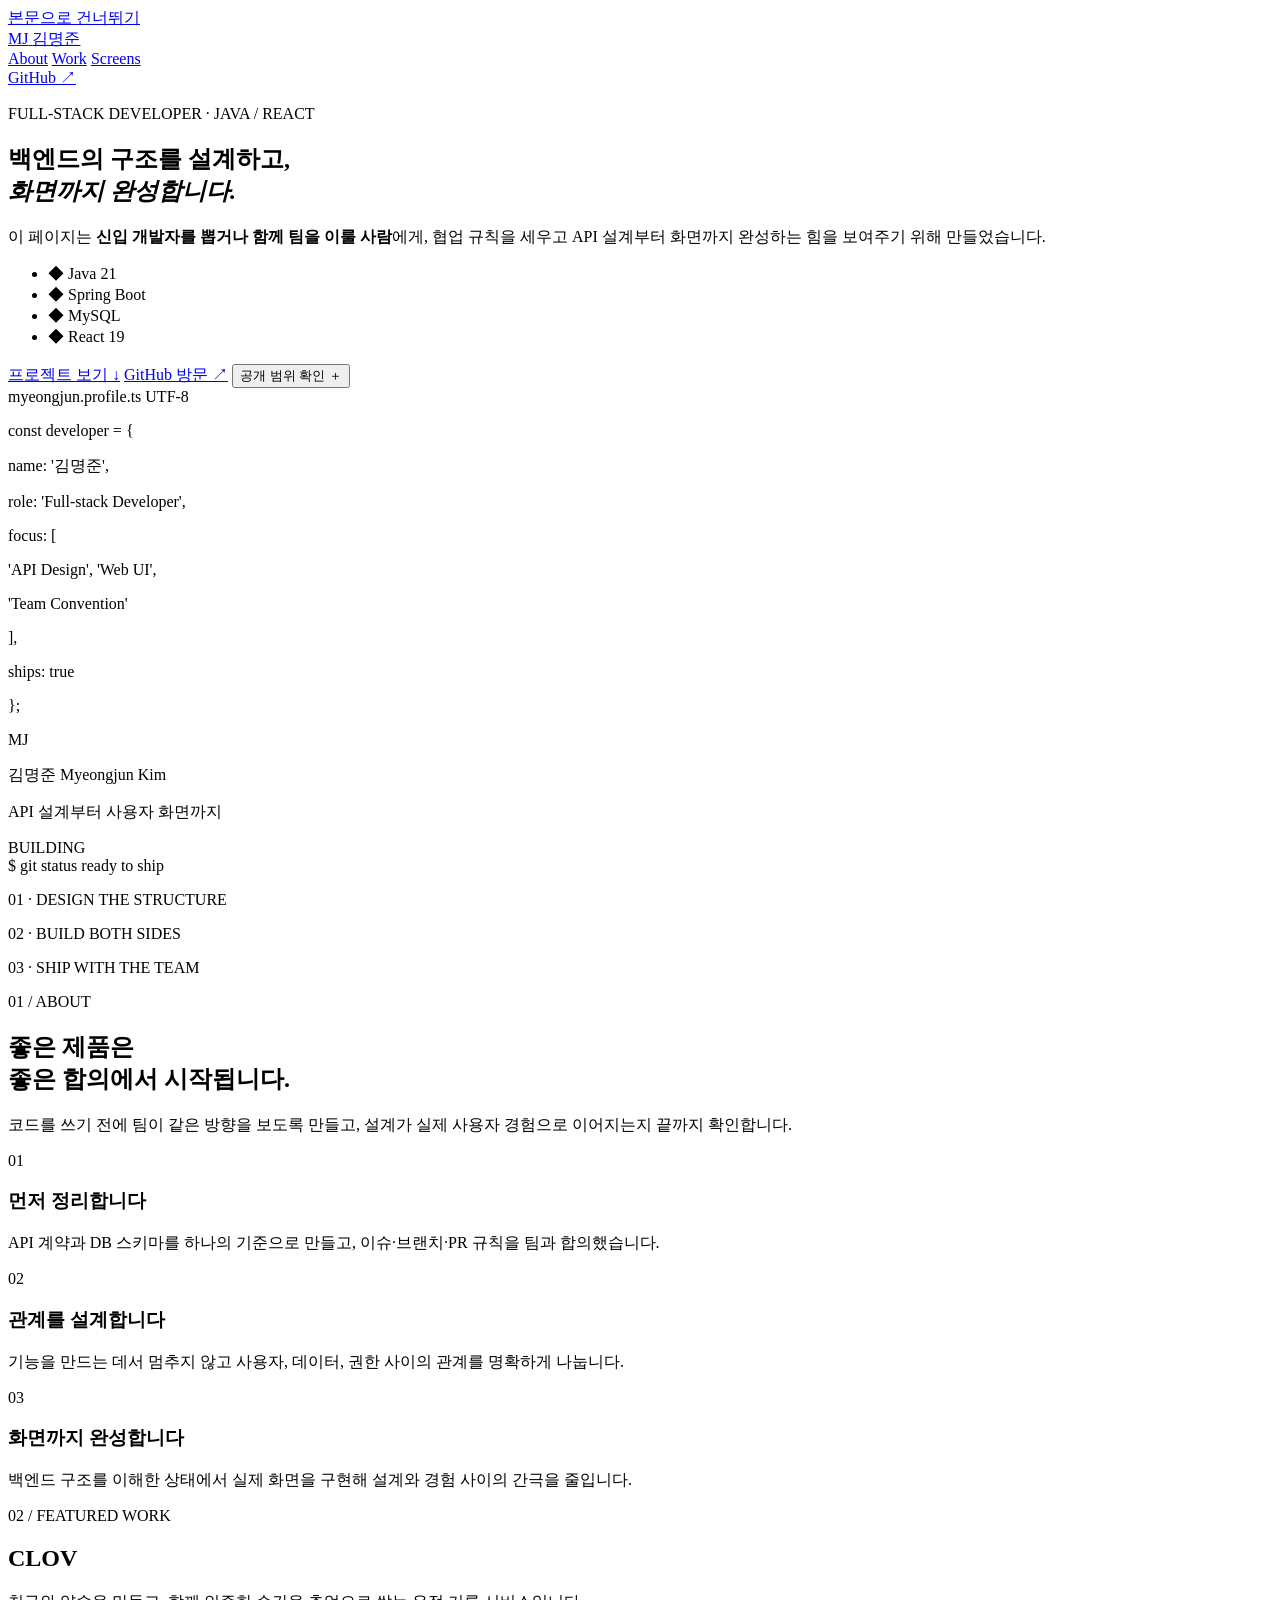
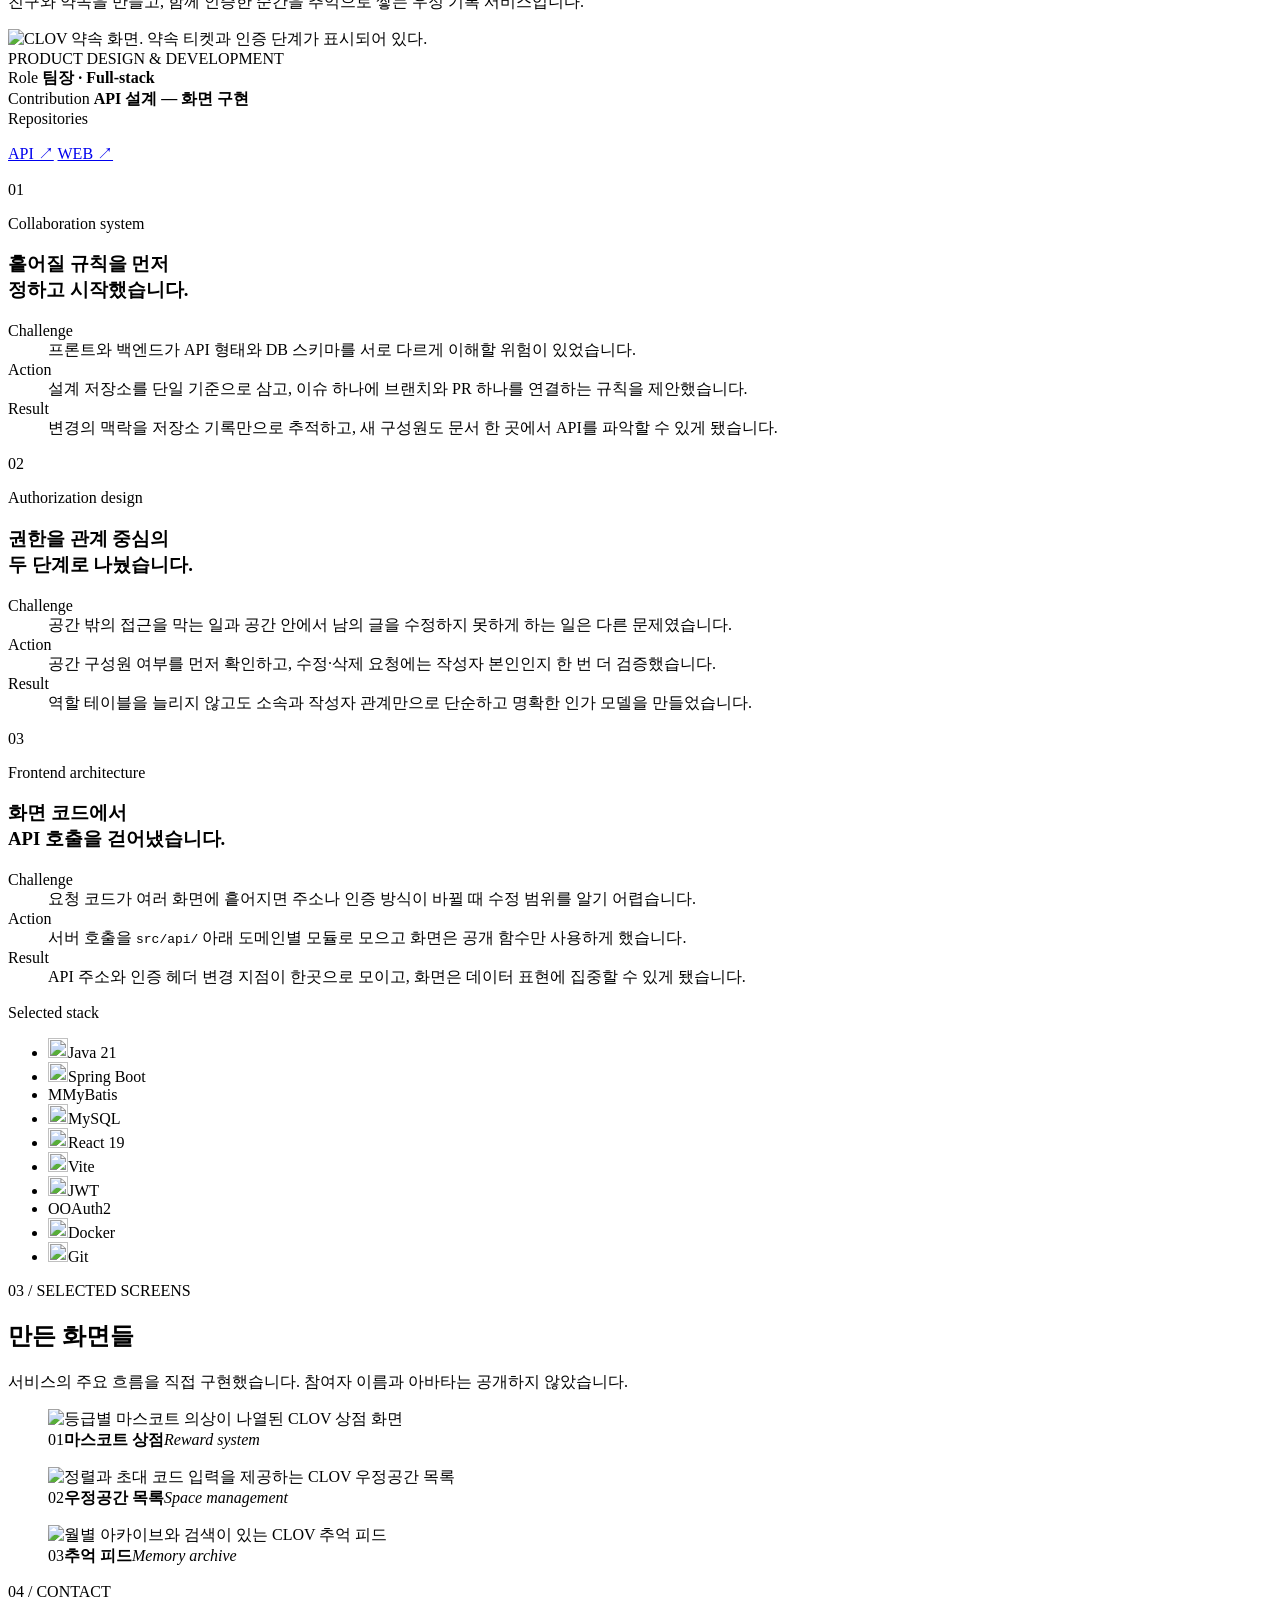
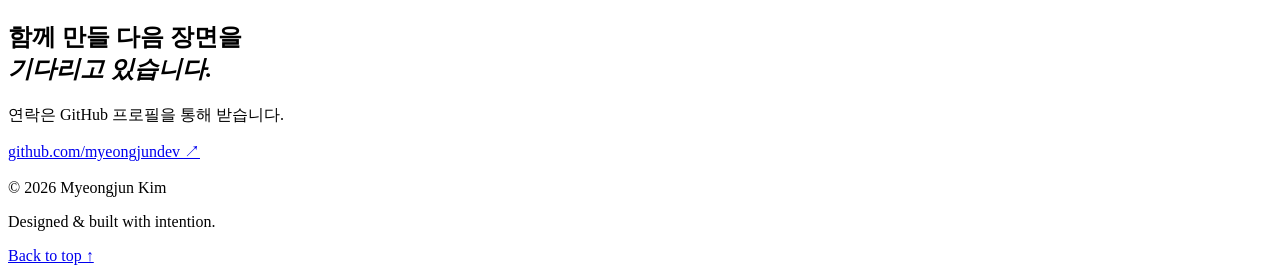
==== src/main/resources/templates/index.html @ d8cb6458 "Serve the T01 intro page from a Spring Boot application Choose Spring Boot 4.1 with webauthn4j over " ====
<!doctype html>
<html lang="ko">
<head>
  <meta charset="utf-8">
  <meta name="viewport" content="width=device-width, initial-scale=1">
  <meta name="theme-color" content="#f3f0e9">
  <title>김명준 — Full-stack Developer</title>
  <meta name="description" content="설계와 구현 사이를 연결하는 풀스택 개발자 김명준의 포트폴리오입니다.">
  <link rel="icon" href="favicon.svg" type="image/svg+xml">
  <link rel="stylesheet" href="fonts/pretendard.css">
  <link rel="stylesheet" href="styles.css?v=6a0b44a-2">
</head>
<body>
  <a class="skip-link" href="#main">본문으로 건너뛰기</a>

  <header class="site-header">
    <a class="brand" href="#top" aria-label="맨 위로 이동">
      <span class="brand__mark">MJ</span>
      <span>김명준</span>
    </a>
    <nav class="nav" aria-label="주요 메뉴">
      <a href="#about">About</a>
      <a href="#work">Work</a>
      <a href="#screens">Screens</a>
    </nav>
    <a class="header-link" href="https://github.com/myeongjundev" target="_blank" rel="noreferrer">GitHub <span aria-hidden="true">↗</span></a>
  </header>

  <main id="main">
    <section class="hero" id="top" aria-labelledby="hero-title">
      <div class="hero__copy">
        <p class="eyebrow"><span class="status-dot" aria-hidden="true"></span> FULL-STACK DEVELOPER · JAVA / REACT</p>
        <h1 id="hero-title">백엔드의 구조를 설계하고,<br><em>화면까지 완성합니다.</em></h1>
        <p class="hero__intro">이 페이지는 <strong>신입 개발자를 뽑거나 함께 팀을 이룰 사람</strong>에게, 협업 규칙을 세우고 API 설계부터 화면까지 완성하는 힘을 보여주기 위해 만들었습니다.</p>
        <ul class="hero-stack" aria-label="주요 기술">
          <li><span aria-hidden="true">◆</span> Java 21</li>
          <li><span aria-hidden="true">◆</span> Spring Boot</li>
          <li><span aria-hidden="true">◆</span> MySQL</li>
          <li><span aria-hidden="true">◆</span> React 19</li>
        </ul>
        <div class="hero__actions">
          <a class="button button--primary" href="#work">프로젝트 보기 <span aria-hidden="true">↓</span></a>
          <a class="button button--ghost" href="https://github.com/myeongjundev" target="_blank" rel="noreferrer">GitHub 방문 <span aria-hidden="true">↗</span></a>
          <button class="button button--scope" type="button" data-open-scope>공개 범위 확인 <span aria-hidden="true">＋</span></button>
        </div>
      </div>

      <aside class="dev-card" aria-label="개발자 프로필 요약">
        <div class="dev-card__bar">
          <span class="window-dots" aria-hidden="true"><i></i><i></i><i></i></span>
          <span>myeongjun.profile.ts</span>
          <span>UTF-8</span>
        </div>
        <div class="dev-card__code" aria-hidden="true">
          <p><span class="code-key">const</span> <span class="code-var">developer</span> = {</p>
          <p class="code-indent"><span class="code-prop">name</span>: <span class="code-string">'김명준'</span>,</p>
          <p class="code-indent"><span class="code-prop">role</span>: <span class="code-string">'Full-stack Developer'</span>,</p>
          <p class="code-indent"><span class="code-prop">focus</span>: [</p>
          <p class="code-indent2"><span class="code-string">'API Design'</span>, <span class="code-string">'Web UI'</span>,</p>
          <p class="code-indent2"><span class="code-string">'Team Convention'</span></p>
          <p class="code-indent">],</p>
          <p class="code-indent"><span class="code-prop">ships</span>: <span class="code-bool">true</span></p>
          <p>};</p>
        </div>
        <div class="dev-card__profile">
          <div class="dev-card__avatar" aria-hidden="true">MJ</div>
          <div>
            <p class="dev-card__name">김명준 <span>Myeongjun Kim</span></p>
            <p class="dev-card__role">API 설계부터 사용자 화면까지</p>
          </div>
          <span class="dev-card__status"><i aria-hidden="true"></i> BUILDING</span>
        </div>
        <div class="dev-card__terminal" aria-hidden="true">
          <span class="terminal-prompt">$</span>
          <span>git status</span>
          <span class="terminal-result">ready to ship<span class="terminal-cursor"></span></span>
        </div>
      </aside>

      <div class="hero__foot">
        <p>01 · DESIGN THE STRUCTURE</p>
        <p>02 · BUILD BOTH SIDES</p>
        <p>03 · SHIP WITH THE TEAM</p>
      </div>
    </section>

    <section class="about section" id="about" aria-labelledby="about-title">
      <div class="section-head reveal">
        <p class="section-index">01 / ABOUT</p>
        <h2 id="about-title">좋은 제품은<br>좋은 합의에서 시작됩니다.</h2>
      </div>
      <div class="about__content reveal">
        <p class="about__lead">코드를 쓰기 전에 팀이 같은 방향을 보도록 만들고, 설계가 실제 사용자 경험으로 이어지는지 끝까지 확인합니다.</p>
        <div class="about__grid">
          <article>
            <span class="mini-index">01</span>
            <h3>먼저 정리합니다</h3>
            <p>API 계약과 DB 스키마를 하나의 기준으로 만들고, 이슈·브랜치·PR 규칙을 팀과 합의했습니다.</p>
          </article>
          <article>
            <span class="mini-index">02</span>
            <h3>관계를 설계합니다</h3>
            <p>기능을 만드는 데서 멈추지 않고 사용자, 데이터, 권한 사이의 관계를 명확하게 나눕니다.</p>
          </article>
          <article>
            <span class="mini-index">03</span>
            <h3>화면까지 완성합니다</h3>
            <p>백엔드 구조를 이해한 상태에서 실제 화면을 구현해 설계와 경험 사이의 간극을 줄입니다.</p>
          </article>
        </div>
      </div>
    </section>

    <section class="project section" id="work" aria-labelledby="project-title">
      <div class="project__intro reveal">
        <div>
          <p class="section-index">02 / FEATURED WORK</p>
          <h2 id="project-title">CLOV</h2>
        </div>
        <p>친구와 약속을 만들고, 함께 인증한 순간을 추억으로 쌓는 우정 기록 서비스입니다.</p>
      </div>

      <div class="project-stage reveal">
        <img src="assets/clov-promise.jpg" width="1400" height="684" alt="CLOV 약속 화면. 약속 티켓과 인증 단계가 표시되어 있다.">
        <div class="project-stage__tag">PRODUCT DESIGN & DEVELOPMENT</div>
      </div>

      <div class="project-meta reveal">
        <div>
          <span>Role</span>
          <strong>팀장 · Full-stack</strong>
        </div>
        <div>
          <span>Contribution</span>
          <strong>API 설계 — 화면 구현</strong>
        </div>
        <div>
          <span>Repositories</span>
          <p class="repo-links">
            <a href="https://github.com/Pickeslog/clov-api" target="_blank" rel="noreferrer">API ↗</a>
            <a href="https://github.com/Pickeslog/clov-web" target="_blank" rel="noreferrer">WEB ↗</a>
          </p>
        </div>
      </div>

      <div class="case-list">
        <article class="case reveal">
          <div class="case__number">01</div>
          <div class="case__title">
            <p>Collaboration system</p>
            <h3>흩어질 규칙을 먼저<br>정하고 시작했습니다.</h3>
          </div>
          <div class="case__story">
            <dl>
              <div><dt>Challenge</dt><dd>프론트와 백엔드가 API 형태와 DB 스키마를 서로 다르게 이해할 위험이 있었습니다.</dd></div>
              <div><dt>Action</dt><dd>설계 저장소를 단일 기준으로 삼고, 이슈 하나에 브랜치와 PR 하나를 연결하는 규칙을 제안했습니다.</dd></div>
              <div><dt>Result</dt><dd>변경의 맥락을 저장소 기록만으로 추적하고, 새 구성원도 문서 한 곳에서 API를 파악할 수 있게 됐습니다.</dd></div>
            </dl>
          </div>
        </article>

        <article class="case reveal">
          <div class="case__number">02</div>
          <div class="case__title">
            <p>Authorization design</p>
            <h3>권한을 관계 중심의<br>두 단계로 나눴습니다.</h3>
          </div>
          <div class="case__story">
            <dl>
              <div><dt>Challenge</dt><dd>공간 밖의 접근을 막는 일과 공간 안에서 남의 글을 수정하지 못하게 하는 일은 다른 문제였습니다.</dd></div>
              <div><dt>Action</dt><dd>공간 구성원 여부를 먼저 확인하고, 수정·삭제 요청에는 작성자 본인인지 한 번 더 검증했습니다.</dd></div>
              <div><dt>Result</dt><dd>역할 테이블을 늘리지 않고도 소속과 작성자 관계만으로 단순하고 명확한 인가 모델을 만들었습니다.</dd></div>
            </dl>
          </div>
        </article>

        <article class="case reveal">
          <div class="case__number">03</div>
          <div class="case__title">
            <p>Frontend architecture</p>
            <h3>화면 코드에서<br>API 호출을 걷어냈습니다.</h3>
          </div>
          <div class="case__story">
            <dl>
              <div><dt>Challenge</dt><dd>요청 코드가 여러 화면에 흩어지면 주소나 인증 방식이 바뀔 때 수정 범위를 알기 어렵습니다.</dd></div>
              <div><dt>Action</dt><dd>서버 호출을 <code>src/api/</code> 아래 도메인별 모듈로 모으고 화면은 공개 함수만 사용하게 했습니다.</dd></div>
              <div><dt>Result</dt><dd>API 주소와 인증 헤더 변경 지점이 한곳으로 모이고, 화면은 데이터 표현에 집중할 수 있게 됐습니다.</dd></div>
            </dl>
          </div>
        </article>
      </div>

      <div class="stack-block reveal">
        <p>Selected stack</p>
        <ul aria-label="사용 기술">
          <li><img src="https://cdn.simpleicons.org/openjdk/171914" alt="" width="20" height="20" loading="lazy">Java 21</li>
          <li><img src="https://cdn.simpleicons.org/spring/171914" alt="" width="20" height="20" loading="lazy">Spring Boot</li>
          <li><span class="stack-icon stack-icon--type" aria-hidden="true">M</span>MyBatis</li>
          <li><img src="https://cdn.simpleicons.org/mysql/171914" alt="" width="20" height="20" loading="lazy">MySQL</li>
          <li><img src="https://cdn.simpleicons.org/react/171914" alt="" width="20" height="20" loading="lazy">React 19</li>
          <li><img src="https://cdn.simpleicons.org/vite/171914" alt="" width="20" height="20" loading="lazy">Vite</li>
          <li><img src="https://cdn.simpleicons.org/jsonwebtokens/171914" alt="" width="20" height="20" loading="lazy">JWT</li>
          <li><span class="stack-icon stack-icon--type" aria-hidden="true">O</span>OAuth2</li>
          <li><img src="https://cdn.simpleicons.org/docker/171914" alt="" width="20" height="20" loading="lazy">Docker</li>
          <li><img src="https://cdn.simpleicons.org/git/171914" alt="" width="20" height="20" loading="lazy">Git</li>
        </ul>
      </div>
    </section>

    <section class="gallery section" id="screens" aria-labelledby="screens-title">
      <div class="gallery__head reveal">
        <p class="section-index">03 / SELECTED SCREENS</p>
        <h2 id="screens-title">만든 화면들</h2>
        <p>서비스의 주요 흐름을 직접 구현했습니다. 참여자 이름과 아바타는 공개하지 않았습니다.</p>
      </div>
      <div class="gallery__grid">
        <figure class="shot shot--wide reveal">
          <div class="shot__media"><img src="assets/clov-shop.jpg" width="1400" height="693" loading="lazy" alt="등급별 마스코트 의상이 나열된 CLOV 상점 화면"></div>
          <figcaption><span>01</span><strong>마스코트 상점</strong><em>Reward system</em></figcaption>
        </figure>
        <figure class="shot reveal">
          <div class="shot__media"><img src="assets/clov-rooms.jpg" width="1200" height="1180" loading="lazy" alt="정렬과 초대 코드 입력을 제공하는 CLOV 우정공간 목록"></div>
          <figcaption><span>02</span><strong>우정공간 목록</strong><em>Space management</em></figcaption>
        </figure>
        <figure class="shot reveal">
          <div class="shot__media"><img src="assets/clov-feed.jpg" width="1200" height="1536" loading="lazy" alt="월별 아카이브와 검색이 있는 CLOV 추억 피드"></div>
          <figcaption><span>03</span><strong>추억 피드</strong><em>Memory archive</em></figcaption>
        </figure>
      </div>
    </section>

    <section class="contact section reveal" aria-labelledby="contact-title">
      <p class="section-index">04 / CONTACT</p>
      <h2 id="contact-title">함께 만들 다음 장면을<br><em>기다리고 있습니다.</em></h2>
      <p>연락은 GitHub 프로필을 통해 받습니다.</p>
      <a class="contact__link" href="https://github.com/myeongjundev" target="_blank" rel="noreferrer">github.com/myeongjundev <span aria-hidden="true">↗</span></a>
    </section>
  </main>

  <dialog class="scope-dialog" id="scope-dialog" aria-labelledby="scope-title">
    <div class="scope-dialog__top">
      <p class="section-index">PUBLIC SCOPE</p>
      <button class="scope-dialog__close" type="button" data-close-scope aria-label="공개 범위 닫기">×</button>
    </div>
    <h2 id="scope-title">무엇을 공개했나요?</h2>
    <p class="scope-dialog__intro">이 페이지에 담을 정보와 담지 않을 정보는 직접 구분했습니다.</p>
    <dl class="scope-dialog__list">
      <div>
        <dt><span aria-hidden="true">○</span> 공개</dt>
        <dd>이름 · 기술 스택 · 맡은 역할 · 프로젝트 저장소 · 개인정보를 가린 결과 화면</dd>
      </div>
      <div>
        <dt><span aria-hidden="true">—</span> 비공개</dt>
        <dd>전화번호 · 이메일 · 얼굴 · 생년월일 · 상세 주소 · 팀원 신원 · 비밀번호와 비밀값</dd>
      </div>
    </dl>
    <p class="scope-dialog__note">연락은 공개된 GitHub 프로필을 통해서만 받습니다.</p>
  </dialog>

  <footer class="footer">
    <p>© 2026 Myeongjun Kim</p>
    <p>Designed & built with intention.</p>
    <a href="#top">Back to top ↑</a>
  </footer>

  <script src="script.js?v=6a0b44a-2"></script>
</body>
</html>
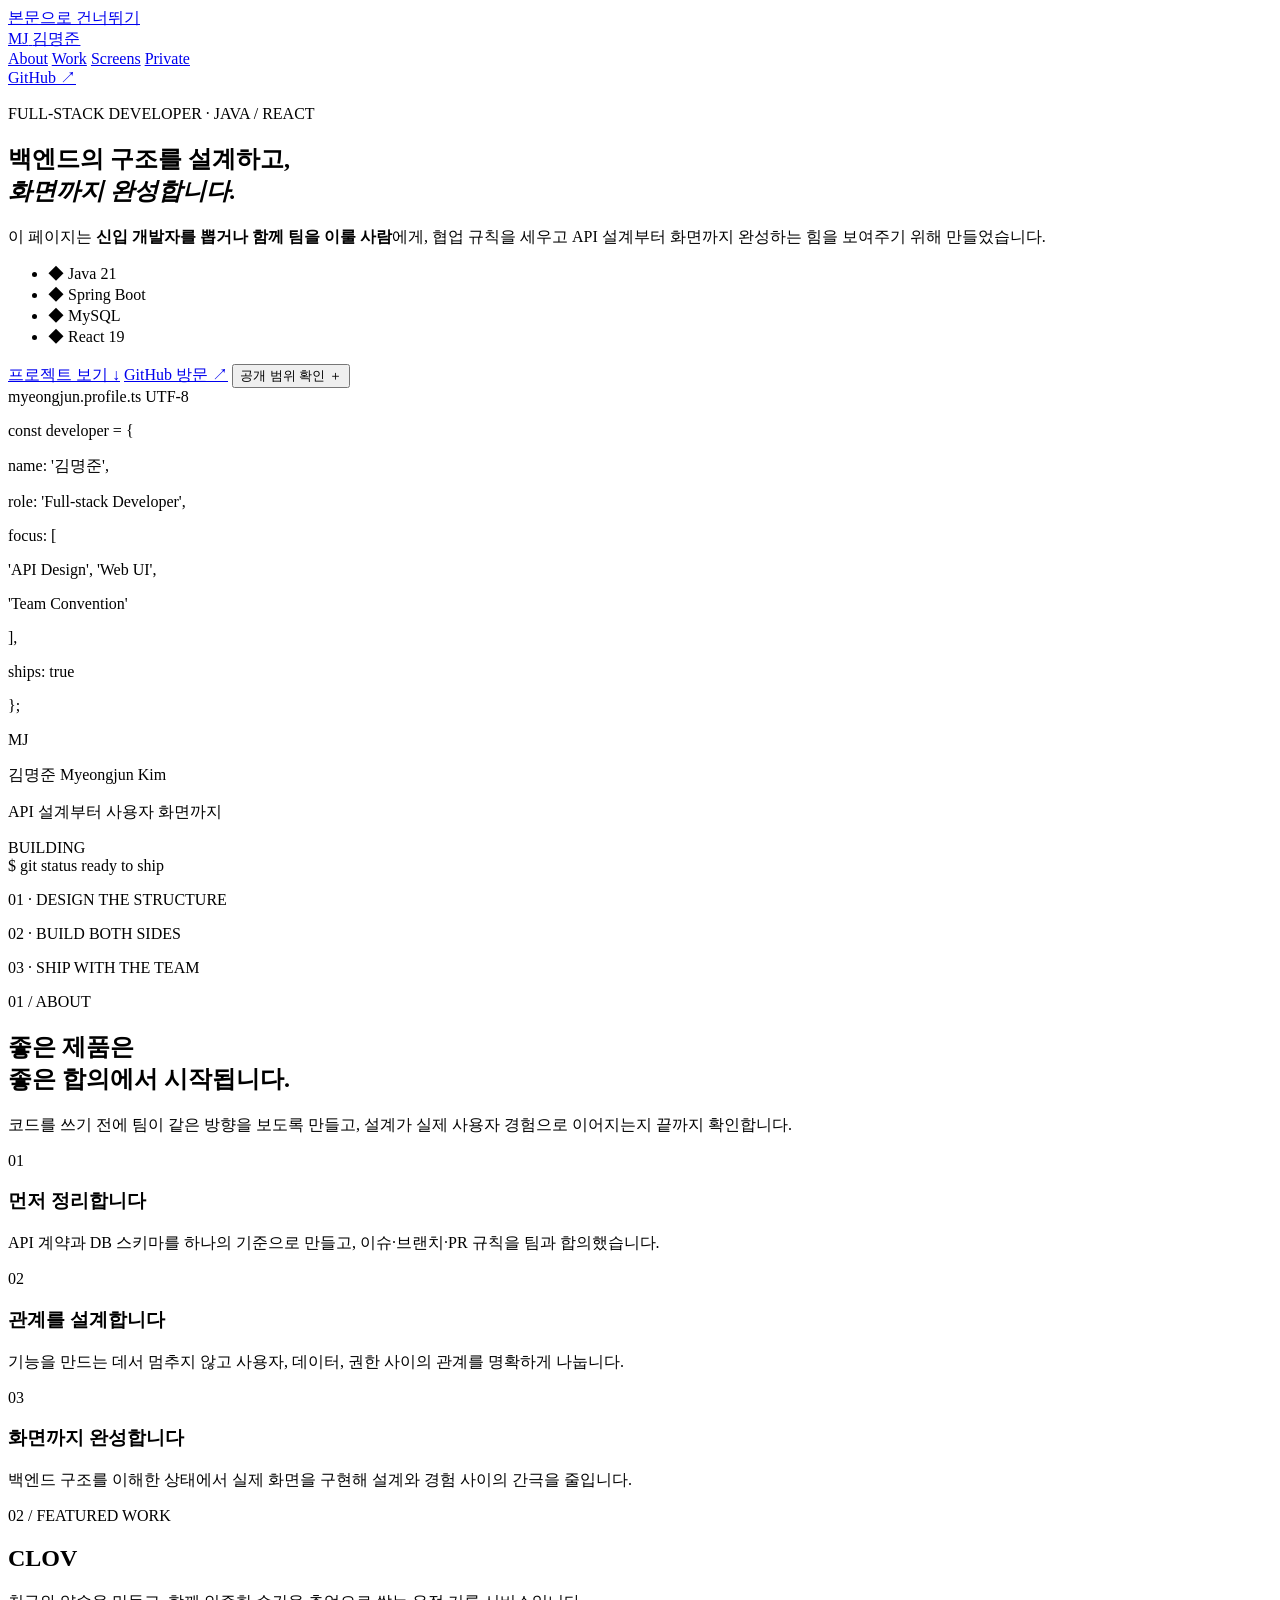
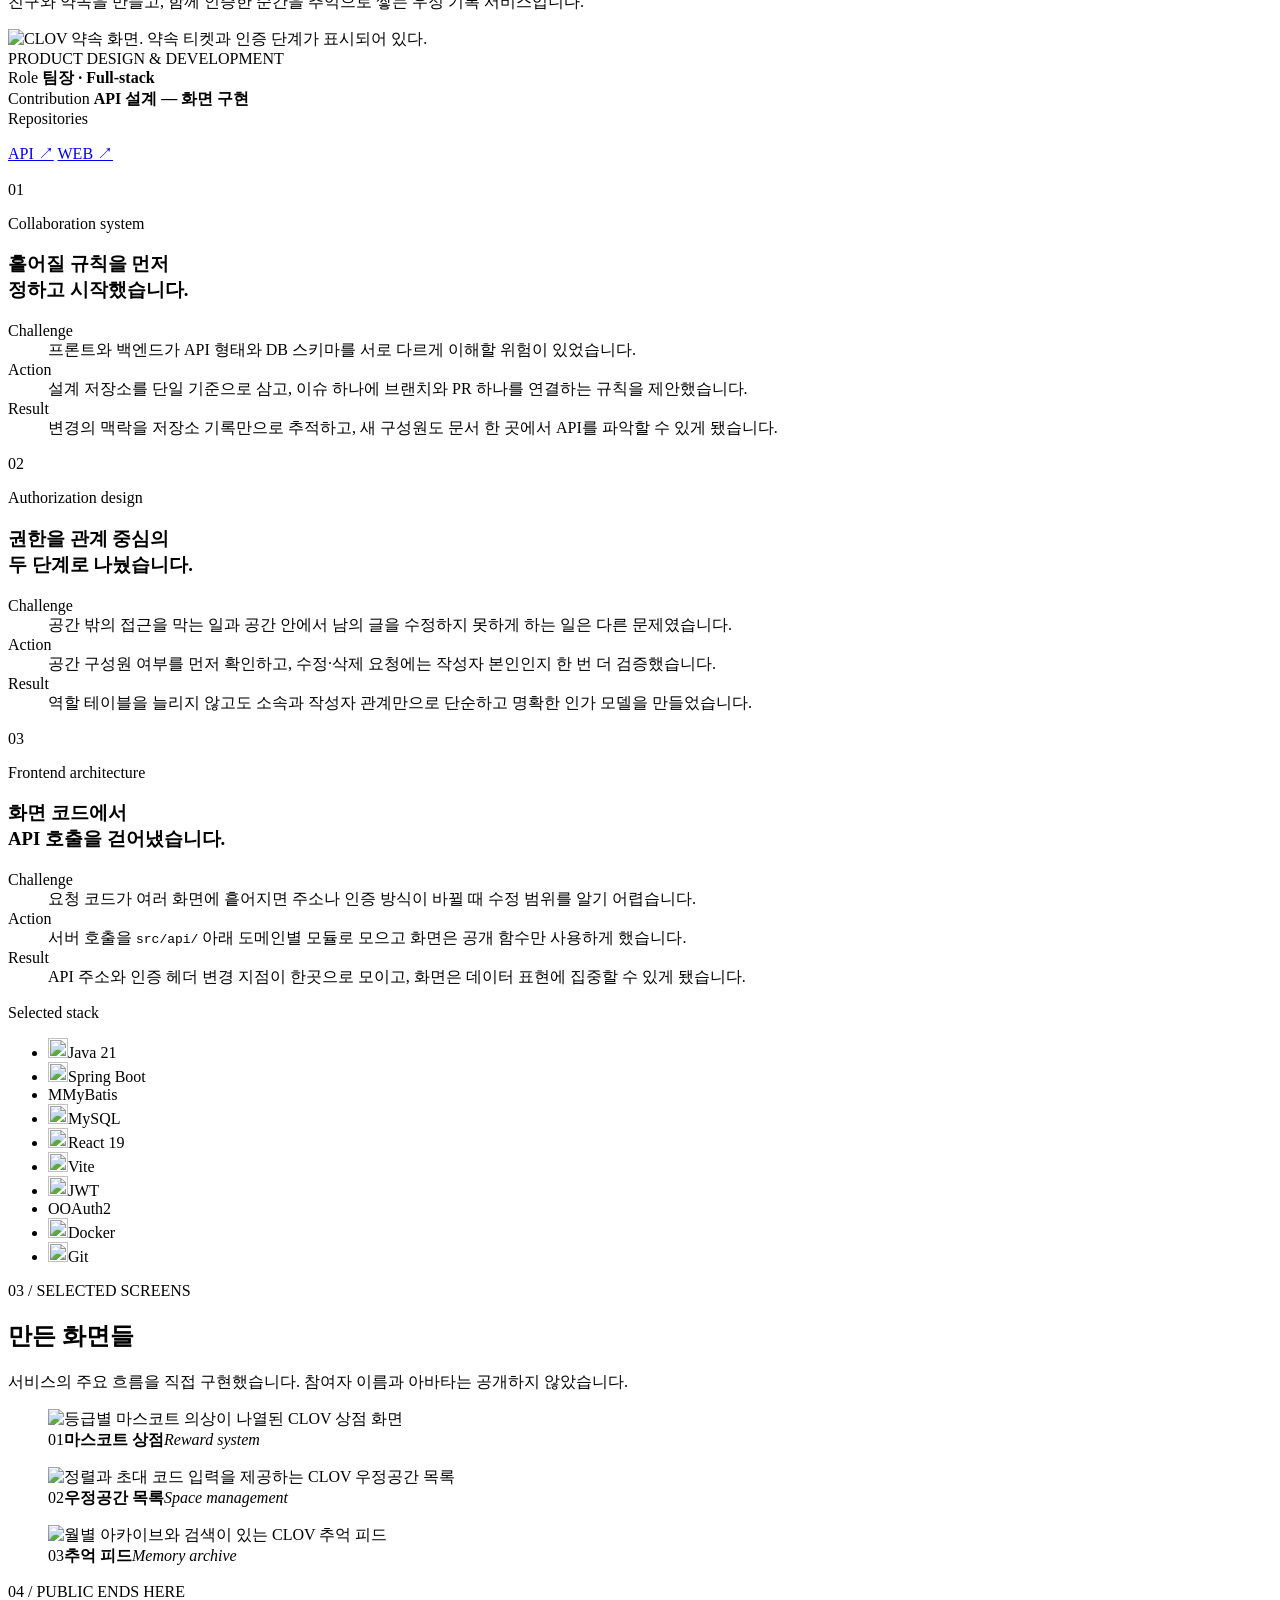
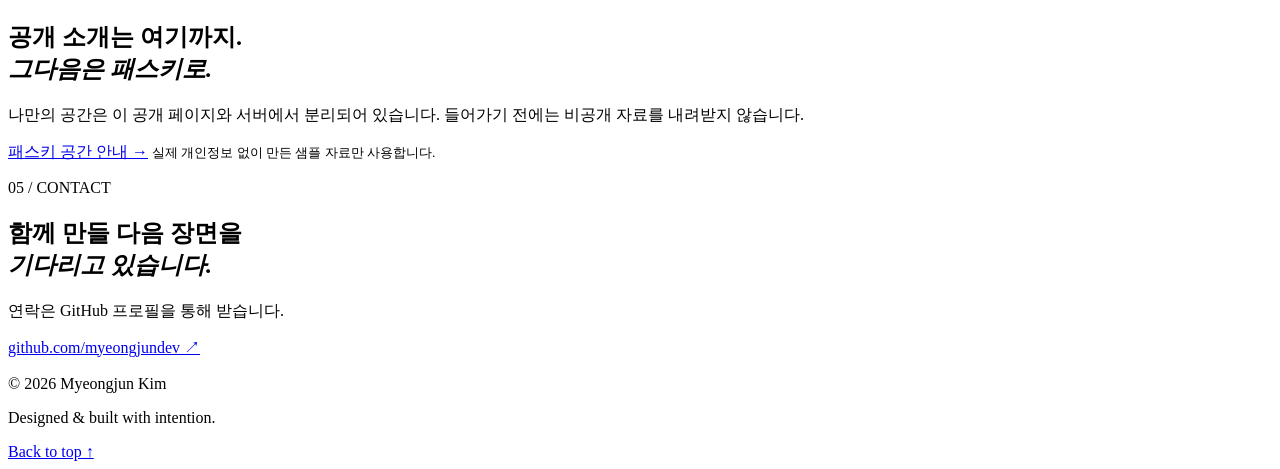
==== commit 05a85ae8: "feat: implement passkey-protected portfolio" ====
--- a/src/main/resources/templates/index.html
+++ b/src/main/resources/templates/index.html
@@ -22,6 +22,7 @@
       <a href="#about">About</a>
       <a href="#work">Work</a>
       <a href="#screens">Screens</a>
+      <a href="#private-boundary">Private</a>
     </nav>
     <a class="header-link" href="https://github.com/myeongjundev" target="_blank" rel="noreferrer">GitHub <span aria-hidden="true">↗</span></a>
   </header>
@@ -229,8 +230,20 @@
       </div>
     </section>
 
+    <section class="private-boundary section reveal" id="private-boundary" aria-labelledby="private-boundary-title">
+      <div>
+        <p class="section-index">04 / PUBLIC ENDS HERE</p>
+        <h2 id="private-boundary-title">공개 소개는 여기까지.<br><em>그다음은 패스키로.</em></h2>
+      </div>
+      <div class="private-boundary__copy">
+        <p>나만의 공간은 이 공개 페이지와 서버에서 분리되어 있습니다. 들어가기 전에는 비공개 자료를 내려받지 않습니다.</p>
+        <a class="button button--primary" href="/access">패스키 공간 안내 <span aria-hidden="true">→</span></a>
+        <small>실제 개인정보 없이 만든 샘플 자료만 사용합니다.</small>
+      </div>
+    </section>
+
     <section class="contact section reveal" aria-labelledby="contact-title">
-      <p class="section-index">04 / CONTACT</p>
+      <p class="section-index">05 / CONTACT</p>
       <h2 id="contact-title">함께 만들 다음 장면을<br><em>기다리고 있습니다.</em></h2>
       <p>연락은 GitHub 프로필을 통해 받습니다.</p>
       <a class="contact__link" href="https://github.com/myeongjundev" target="_blank" rel="noreferrer">github.com/myeongjundev <span aria-hidden="true">↗</span></a>
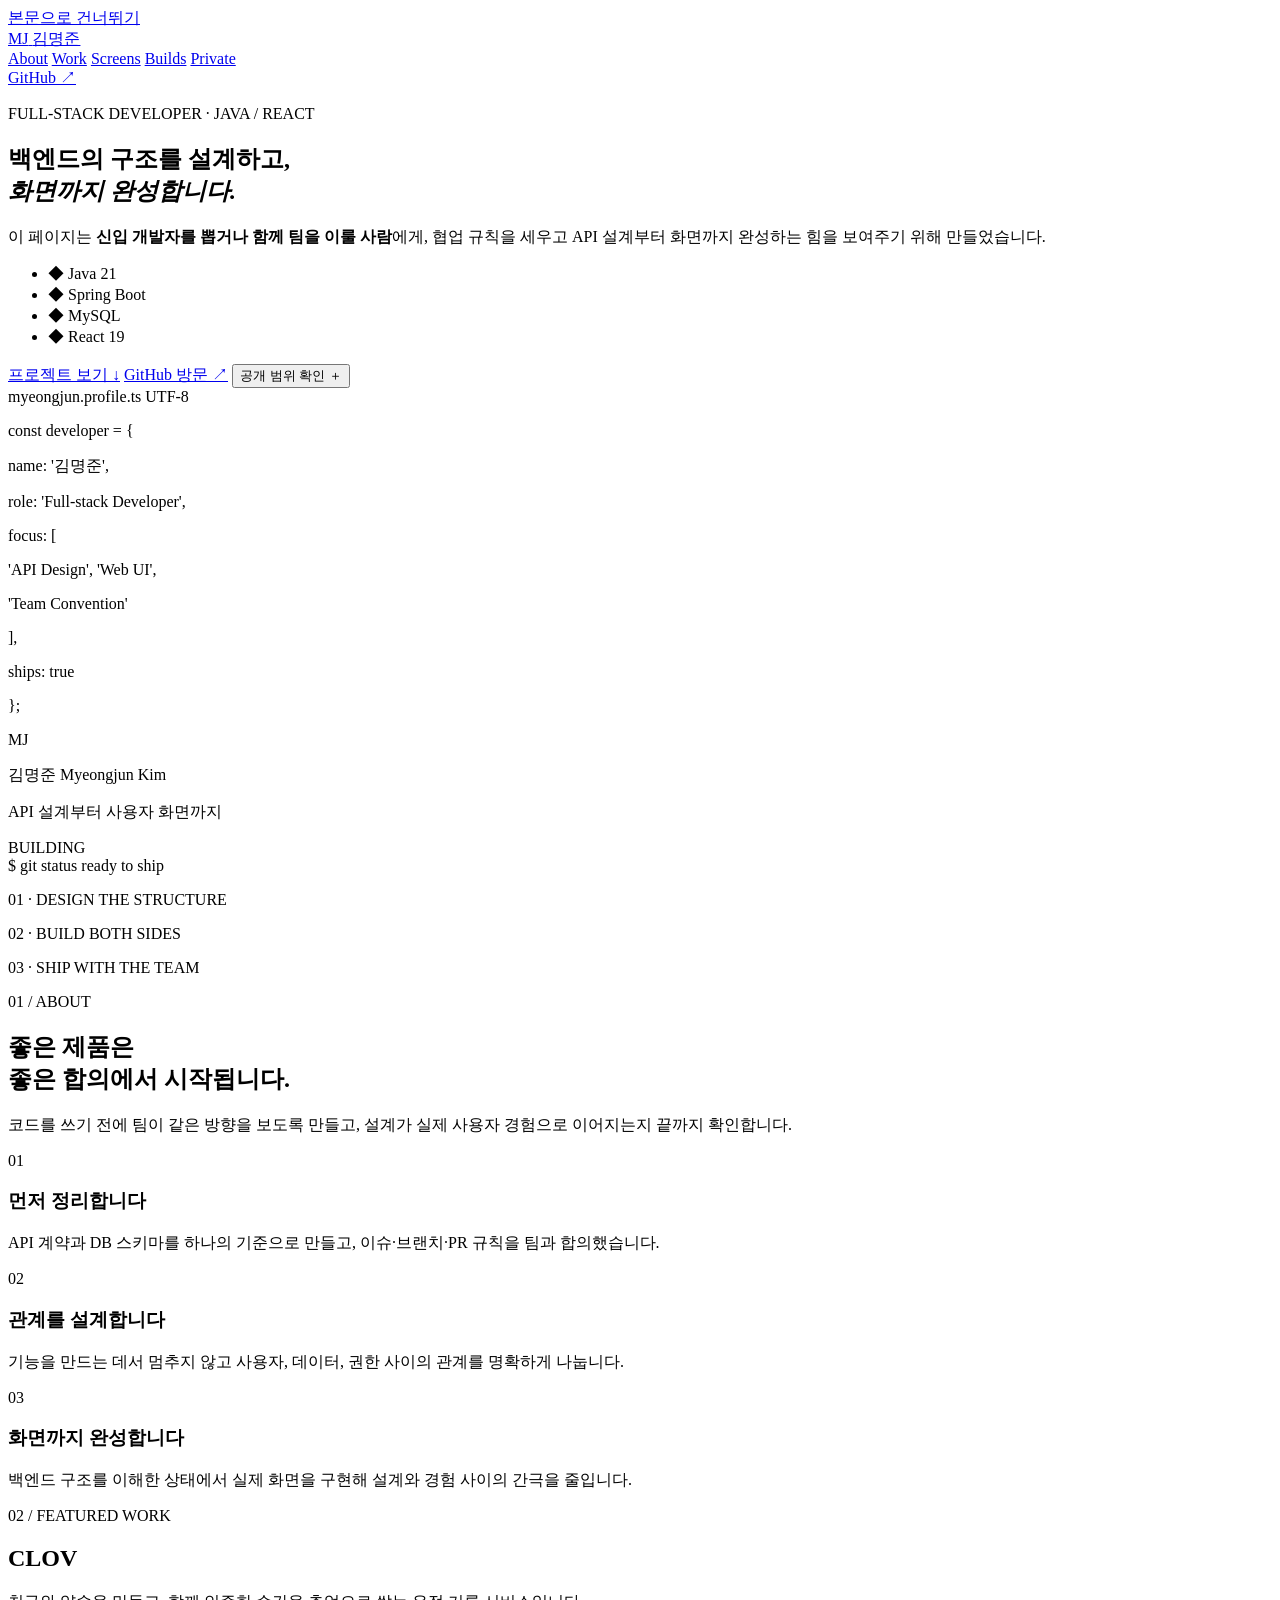
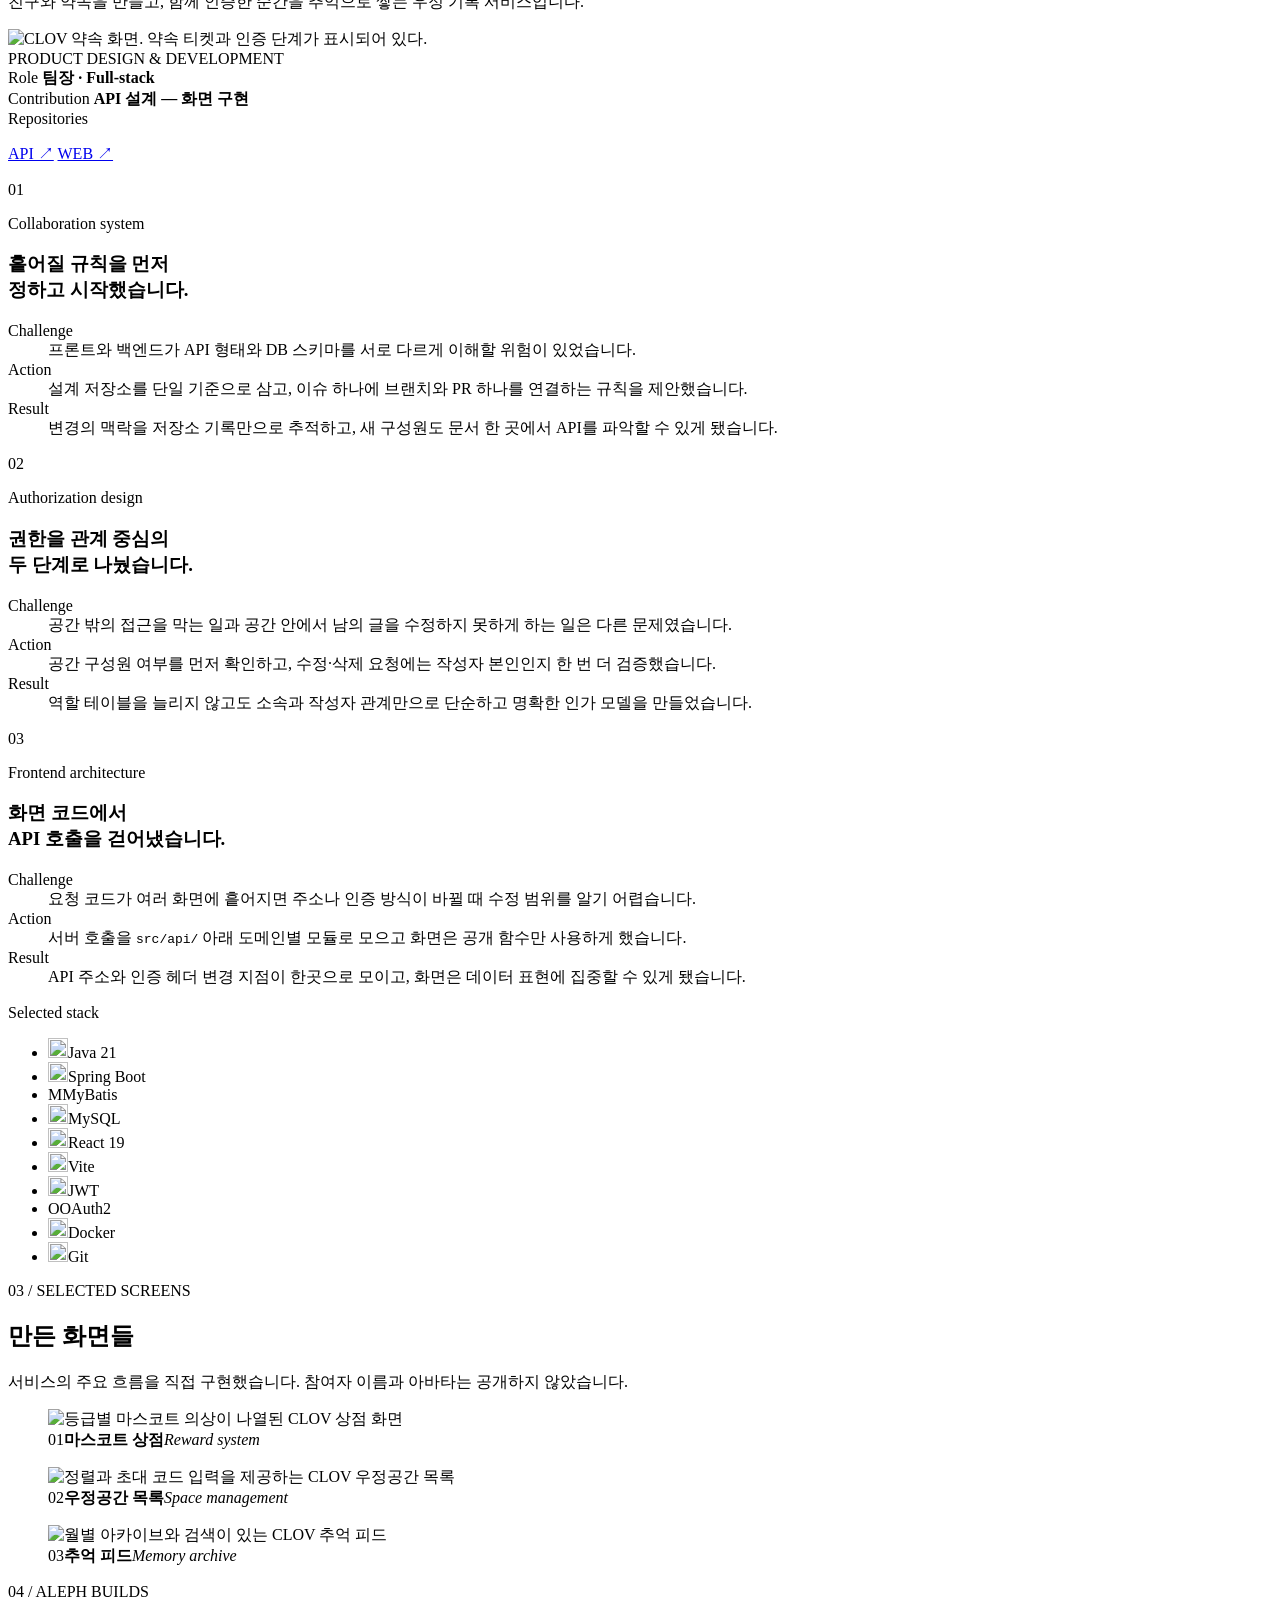
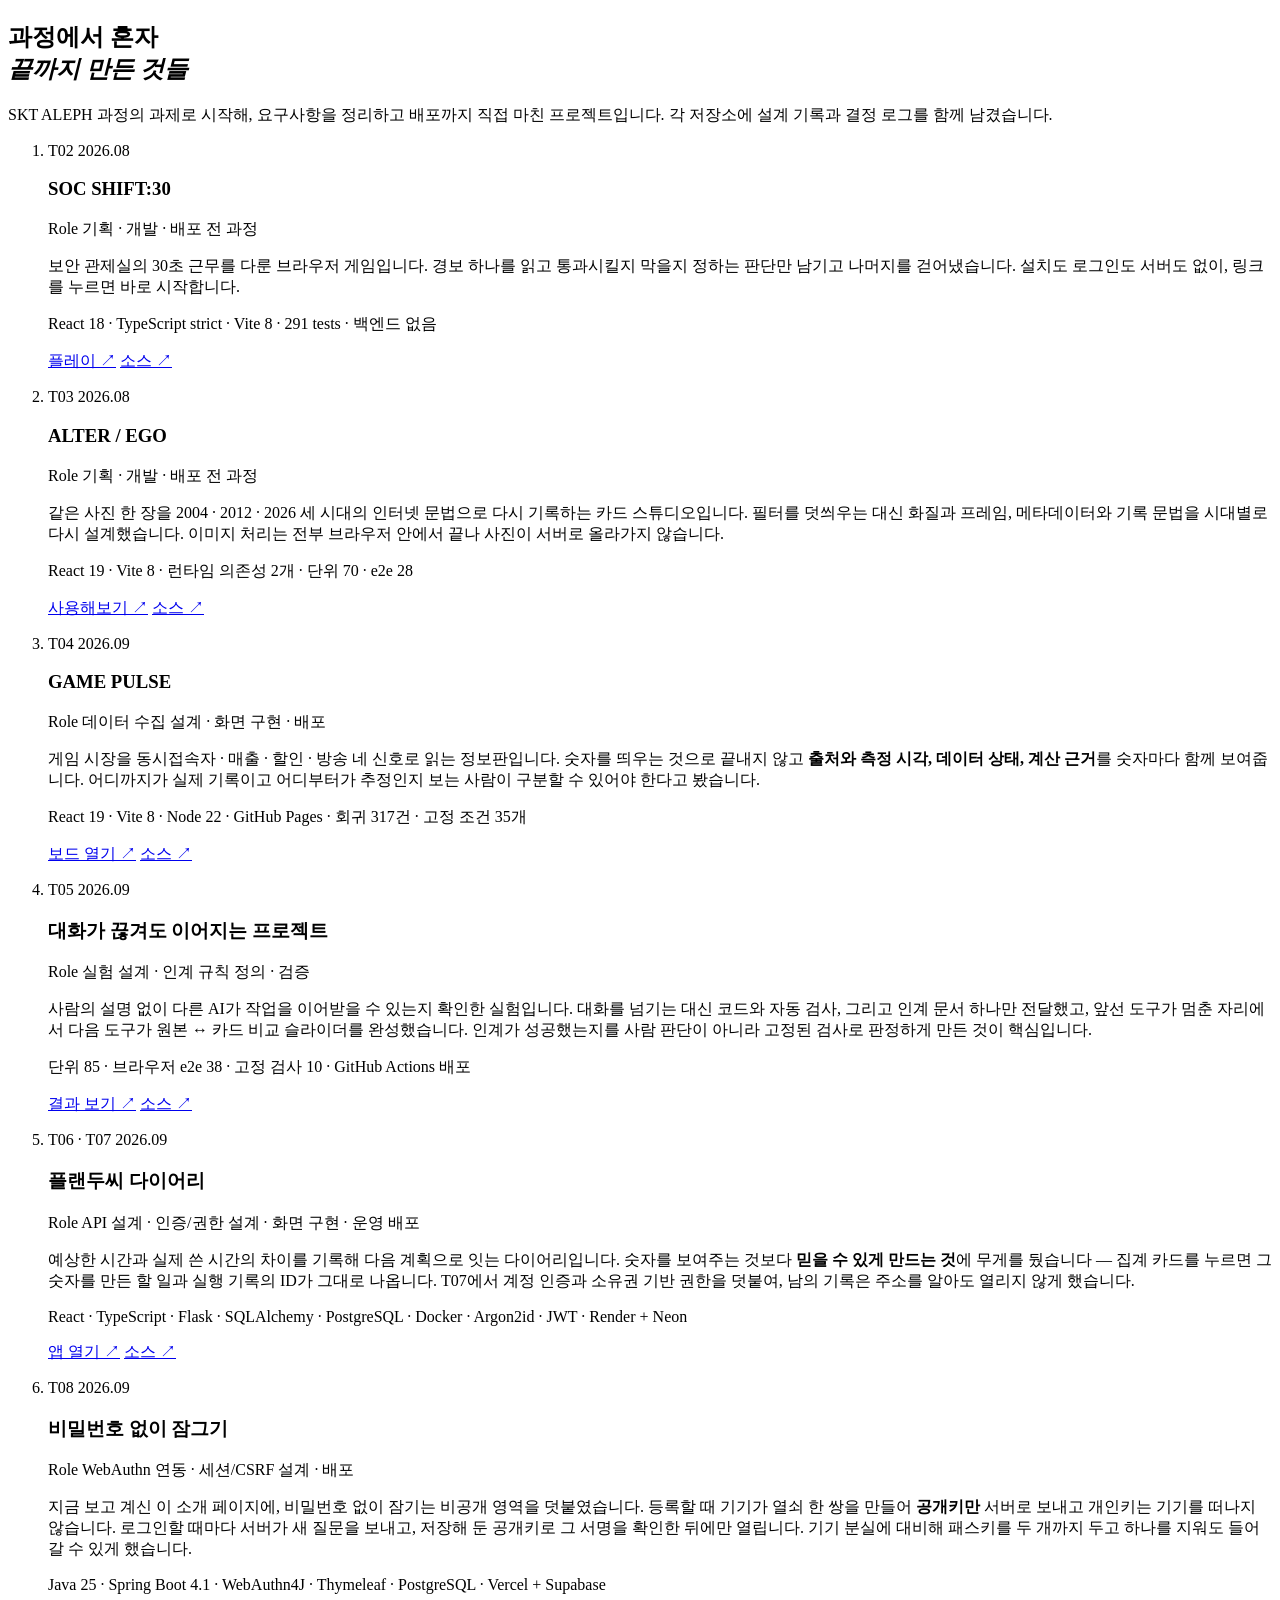
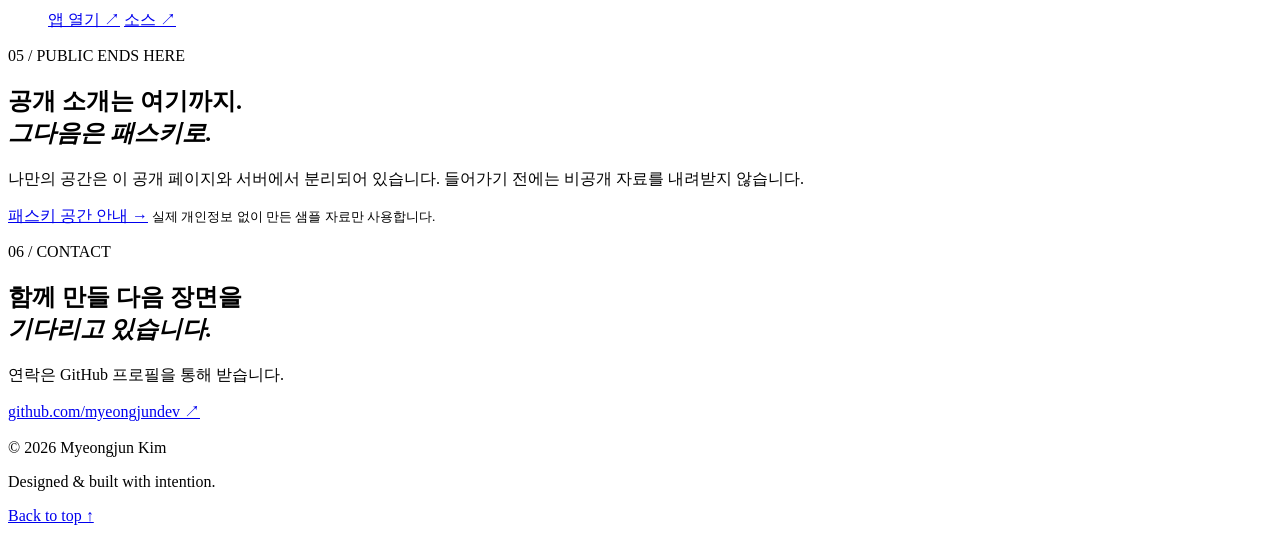
==== commit 3524f641: "Re-vendor the T01 page after it gained the builds section T01 published ef6fac2 with a new ALEPH BUI" ====
--- a/src/main/resources/templates/index.html
+++ b/src/main/resources/templates/index.html
@@ -22,6 +22,7 @@
       <a href="#about">About</a>
       <a href="#work">Work</a>
       <a href="#screens">Screens</a>
+      <a href="#builds">Builds</a>
       <a href="#private-boundary">Private</a>
     </nav>
     <a class="header-link" href="https://github.com/myeongjundev" target="_blank" rel="noreferrer">GitHub <span aria-hidden="true">↗</span></a>
@@ -230,9 +231,140 @@
       </div>
     </section>
 
+    <section class="builds section" id="builds" aria-labelledby="builds-title">
+      <div class="builds__head reveal">
+        <p class="section-index">04 / ALEPH BUILDS</p>
+        <h2 id="builds-title">과정에서 혼자<br><em>끝까지 만든 것들</em></h2>
+        <p>SKT ALEPH 과정의 과제로 시작해, 요구사항을 정리하고 배포까지 직접 마친 프로젝트입니다.
+          각 저장소에 설계 기록과 결정 로그를 함께 남겼습니다.</p>
+      </div>
+
+      <ol class="build-list">
+        <li class="build reveal">
+          <div class="build__mark">
+            <span class="build__number">T02</span>
+            <span class="build__year">2026.08</span>
+          </div>
+          <div class="build__body">
+            <h3>SOC SHIFT:30</h3>
+            <p class="build__role"><span>Role</span> 기획 · 개발 · 배포 전 과정</p>
+            <p>보안 관제실의 30초 근무를 다룬 브라우저 게임입니다. 경보 하나를 읽고 통과시킬지
+              막을지 정하는 판단만 남기고 나머지를 걷어냈습니다. 설치도 로그인도 서버도 없이,
+              링크를 누르면 바로 시작합니다.</p>
+            <p class="build__stack">React 18 · TypeScript strict · Vite 8 · 291 tests · 백엔드 없음</p>
+            <p class="repo-links">
+              <a href="https://myeongjundev.github.io/mini-game/" target="_blank" rel="noreferrer">플레이 ↗</a>
+              <a href="https://github.com/myeongjundev/mini-game" target="_blank" rel="noreferrer">소스 ↗</a>
+            </p>
+          </div>
+        </li>
+
+        <li class="build reveal">
+          <div class="build__mark">
+            <span class="build__number">T03</span>
+            <span class="build__year">2026.08</span>
+          </div>
+          <div class="build__body">
+            <h3>ALTER / EGO</h3>
+            <p class="build__role"><span>Role</span> 기획 · 개발 · 배포 전 과정</p>
+            <p>같은 사진 한 장을 2004 · 2012 · 2026 세 시대의 인터넷 문법으로 다시 기록하는 카드
+              스튜디오입니다. 필터를 덧씌우는 대신 화질과 프레임, 메타데이터와 기록 문법을 시대별로
+              다시 설계했습니다. 이미지 처리는 전부 브라우저 안에서 끝나 사진이 서버로 올라가지
+              않습니다.</p>
+            <p class="build__stack">React 19 · Vite 8 · 런타임 의존성 2개 · 단위 70 · e2e 28</p>
+            <p class="repo-links">
+              <a href="https://myeongjundev.github.io/t03-card-studio/" target="_blank" rel="noreferrer">사용해보기 ↗</a>
+              <a href="https://github.com/myeongjundev/t03-card-studio" target="_blank" rel="noreferrer">소스 ↗</a>
+            </p>
+          </div>
+        </li>
+
+        <li class="build reveal">
+          <div class="build__mark">
+            <span class="build__number">T04</span>
+            <span class="build__year">2026.09</span>
+          </div>
+          <div class="build__body">
+            <h3>GAME PULSE</h3>
+            <p class="build__role"><span>Role</span> 데이터 수집 설계 · 화면 구현 · 배포</p>
+            <p>게임 시장을 동시접속자 · 매출 · 할인 · 방송 네 신호로 읽는 정보판입니다. 숫자를
+              띄우는 것으로 끝내지 않고 <strong>출처와 측정 시각, 데이터 상태, 계산 근거</strong>를
+              숫자마다 함께 보여줍니다. 어디까지가 실제 기록이고 어디부터가 추정인지 보는 사람이
+              구분할 수 있어야 한다고 봤습니다.</p>
+            <p class="build__stack">React 19 · Vite 8 · Node 22 · GitHub Pages · 회귀 317건 · 고정 조건 35개</p>
+            <p class="repo-links">
+              <a href="https://myeongjundev.github.io/info-board/" target="_blank" rel="noreferrer">보드 열기 ↗</a>
+              <a href="https://github.com/myeongjundev/info-board" target="_blank" rel="noreferrer">소스 ↗</a>
+            </p>
+          </div>
+        </li>
+
+        <li class="build reveal">
+          <div class="build__mark">
+            <span class="build__number">T05</span>
+            <span class="build__year">2026.09</span>
+          </div>
+          <div class="build__body">
+            <h3>대화가 끊겨도 이어지는 프로젝트</h3>
+            <p class="build__role"><span>Role</span> 실험 설계 · 인계 규칙 정의 · 검증</p>
+            <p>사람의 설명 없이 다른 AI가 작업을 이어받을 수 있는지 확인한 실험입니다. 대화를
+              넘기는 대신 코드와 자동 검사, 그리고 인계 문서 하나만 전달했고, 앞선 도구가 멈춘
+              자리에서 다음 도구가 원본 ↔ 카드 비교 슬라이더를 완성했습니다. 인계가 성공했는지를
+              사람 판단이 아니라 고정된 검사로 판정하게 만든 것이 핵심입니다.</p>
+            <p class="build__stack">단위 85 · 브라우저 e2e 38 · 고정 검사 10 · GitHub Actions 배포</p>
+            <p class="repo-links">
+              <a href="https://myeongjundev.github.io/t05-ai-handoff/" target="_blank" rel="noreferrer">결과 보기 ↗</a>
+              <a href="https://github.com/myeongjundev/t05-ai-handoff" target="_blank" rel="noreferrer">소스 ↗</a>
+            </p>
+          </div>
+        </li>
+
+        <li class="build reveal">
+          <div class="build__mark">
+            <span class="build__number">T06 · T07</span>
+            <span class="build__year">2026.09</span>
+          </div>
+          <div class="build__body">
+            <h3>플랜두씨 다이어리</h3>
+            <p class="build__role"><span>Role</span> API 설계 · 인증/권한 설계 · 화면 구현 · 운영 배포</p>
+            <p>예상한 시간과 실제 쓴 시간의 차이를 기록해 다음 계획으로 잇는 다이어리입니다. 숫자를
+              보여주는 것보다 <strong>믿을 수 있게 만드는 것</strong>에 무게를 뒀습니다 — 집계 카드를
+              누르면 그 숫자를 만든 할 일과 실행 기록의 ID가 그대로 나옵니다. T07에서 계정 인증과
+              소유권 기반 권한을 덧붙여, 남의 기록은 주소를 알아도 열리지 않게 했습니다.</p>
+            <p class="build__stack">React · TypeScript · Flask · SQLAlchemy · PostgreSQL · Docker · Argon2id · JWT · Render + Neon</p>
+            <p class="repo-links">
+              <a href="https://t06-plando-see-diary.onrender.com" target="_blank" rel="noreferrer">앱 열기 ↗</a>
+              <a href="https://github.com/myeongjundev/t07-plando-see-diary" target="_blank" rel="noreferrer">소스 ↗</a>
+            </p>
+          </div>
+        </li>
+
+        <li class="build reveal">
+          <div class="build__mark">
+            <span class="build__number">T08</span>
+            <span class="build__year">2026.09</span>
+          </div>
+          <div class="build__body">
+            <h3>비밀번호 없이 잠그기</h3>
+            <p class="build__role"><span>Role</span> WebAuthn 연동 · 세션/CSRF 설계 · 배포</p>
+            <p>지금 보고 계신 이 소개 페이지에, 비밀번호 없이 잠기는 비공개 영역을 덧붙였습니다.
+              등록할 때 기기가 열쇠 한 쌍을 만들어 <strong>공개키만</strong> 서버로 보내고 개인키는
+              기기를 떠나지 않습니다. 로그인할 때마다 서버가 새 질문을 보내고, 저장해 둔 공개키로
+              그 서명을 확인한 뒤에만 열립니다. 기기 분실에 대비해 패스키를 두 개까지 두고 하나를
+              지워도 들어갈 수 있게 했습니다.</p>
+            <p class="build__stack">Java 25 · Spring Boot 4.1 · WebAuthn4J · Thymeleaf · PostgreSQL · Vercel + Supabase</p>
+            <p class="repo-links">
+              <a href="https://t08-passkey-portfolio.vercel.app" target="_blank" rel="noreferrer">앱 열기 ↗</a>
+              <a href="https://github.com/myeongjundev/t08-passkey-portfolio" target="_blank" rel="noreferrer">소스 ↗</a>
+            </p>
+          </div>
+        </li>
+      </ol>
+    </section>
+
     <section class="private-boundary section reveal" id="private-boundary" aria-labelledby="private-boundary-title">
       <div>
-        <p class="section-index">04 / PUBLIC ENDS HERE</p>
+        <p class="section-index">05 / PUBLIC ENDS HERE</p>
         <h2 id="private-boundary-title">공개 소개는 여기까지.<br><em>그다음은 패스키로.</em></h2>
       </div>
       <div class="private-boundary__copy">
@@ -243,7 +375,7 @@
     </section>
 
     <section class="contact section reveal" aria-labelledby="contact-title">
-      <p class="section-index">05 / CONTACT</p>
+      <p class="section-index">06 / CONTACT</p>
       <h2 id="contact-title">함께 만들 다음 장면을<br><em>기다리고 있습니다.</em></h2>
       <p>연락은 GitHub 프로필을 통해 받습니다.</p>
       <a class="contact__link" href="https://github.com/myeongjundev" target="_blank" rel="noreferrer">github.com/myeongjundev <span aria-hidden="true">↗</span></a>
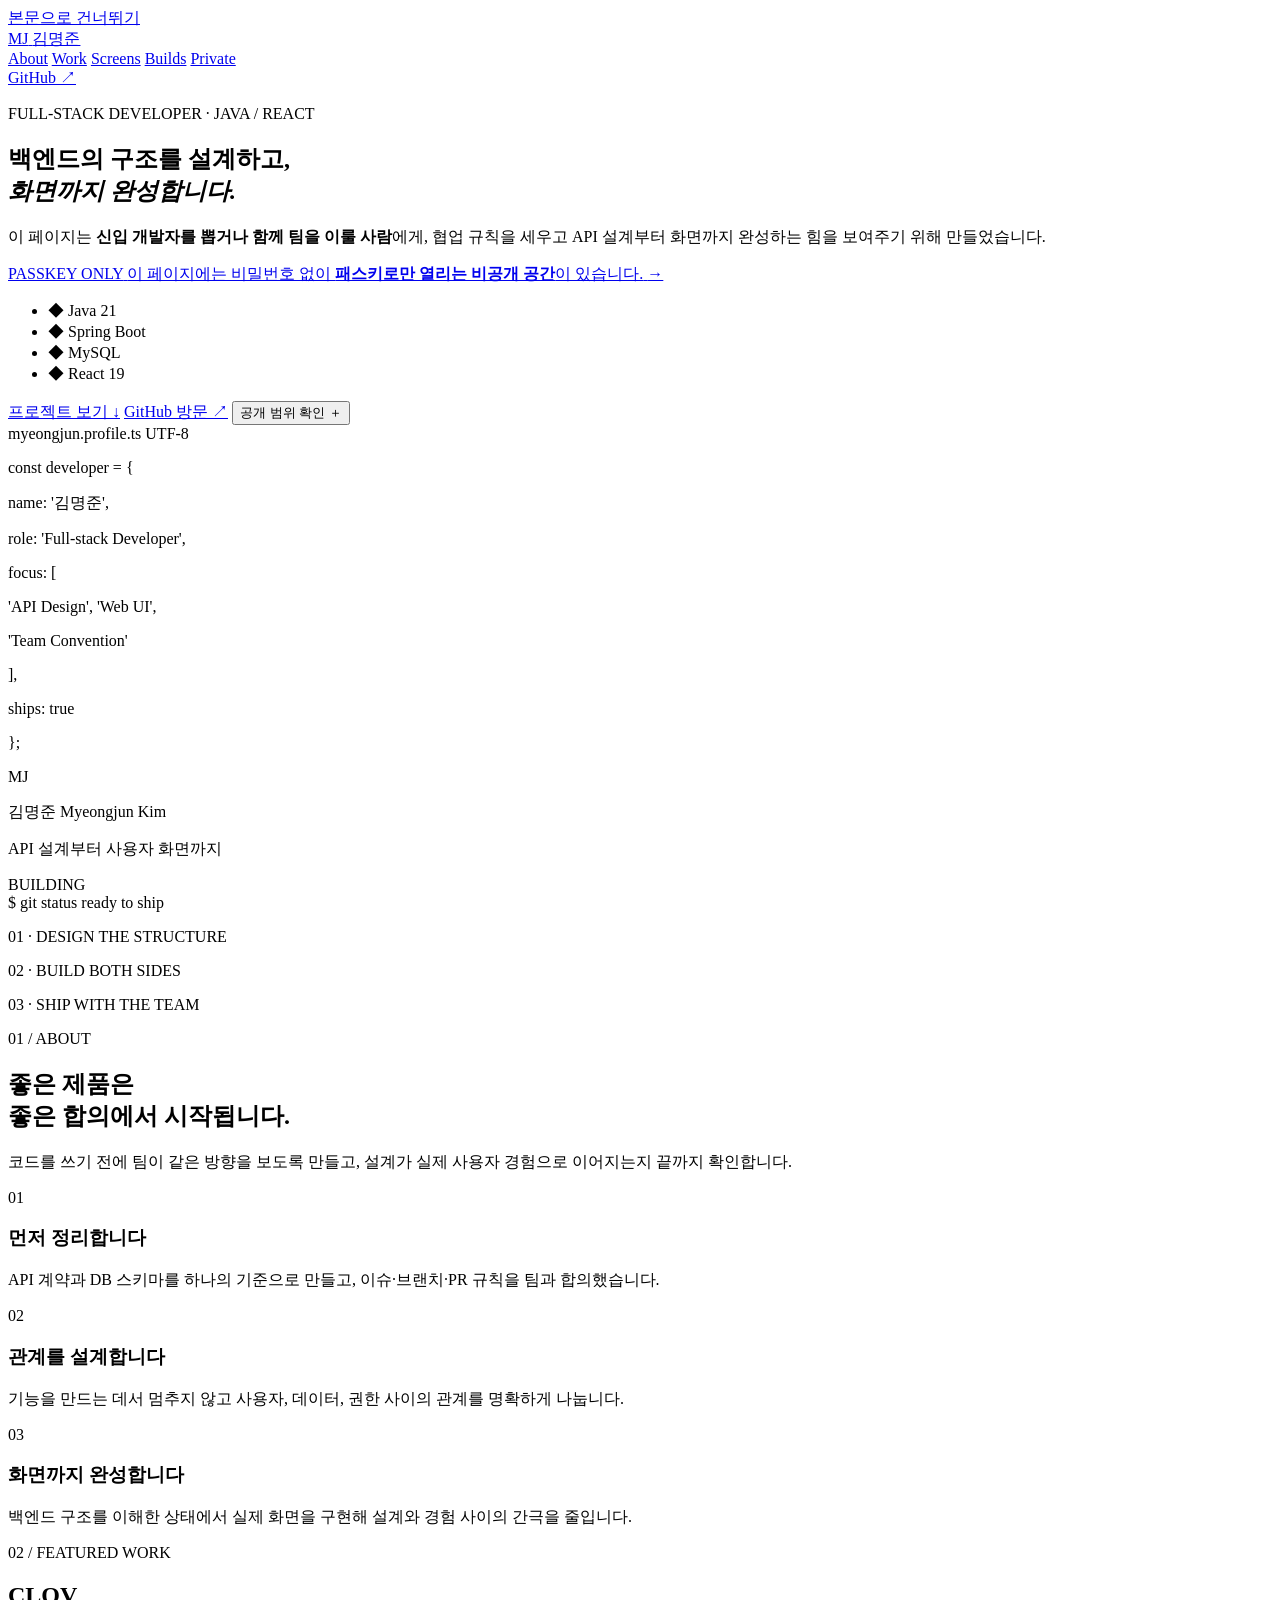
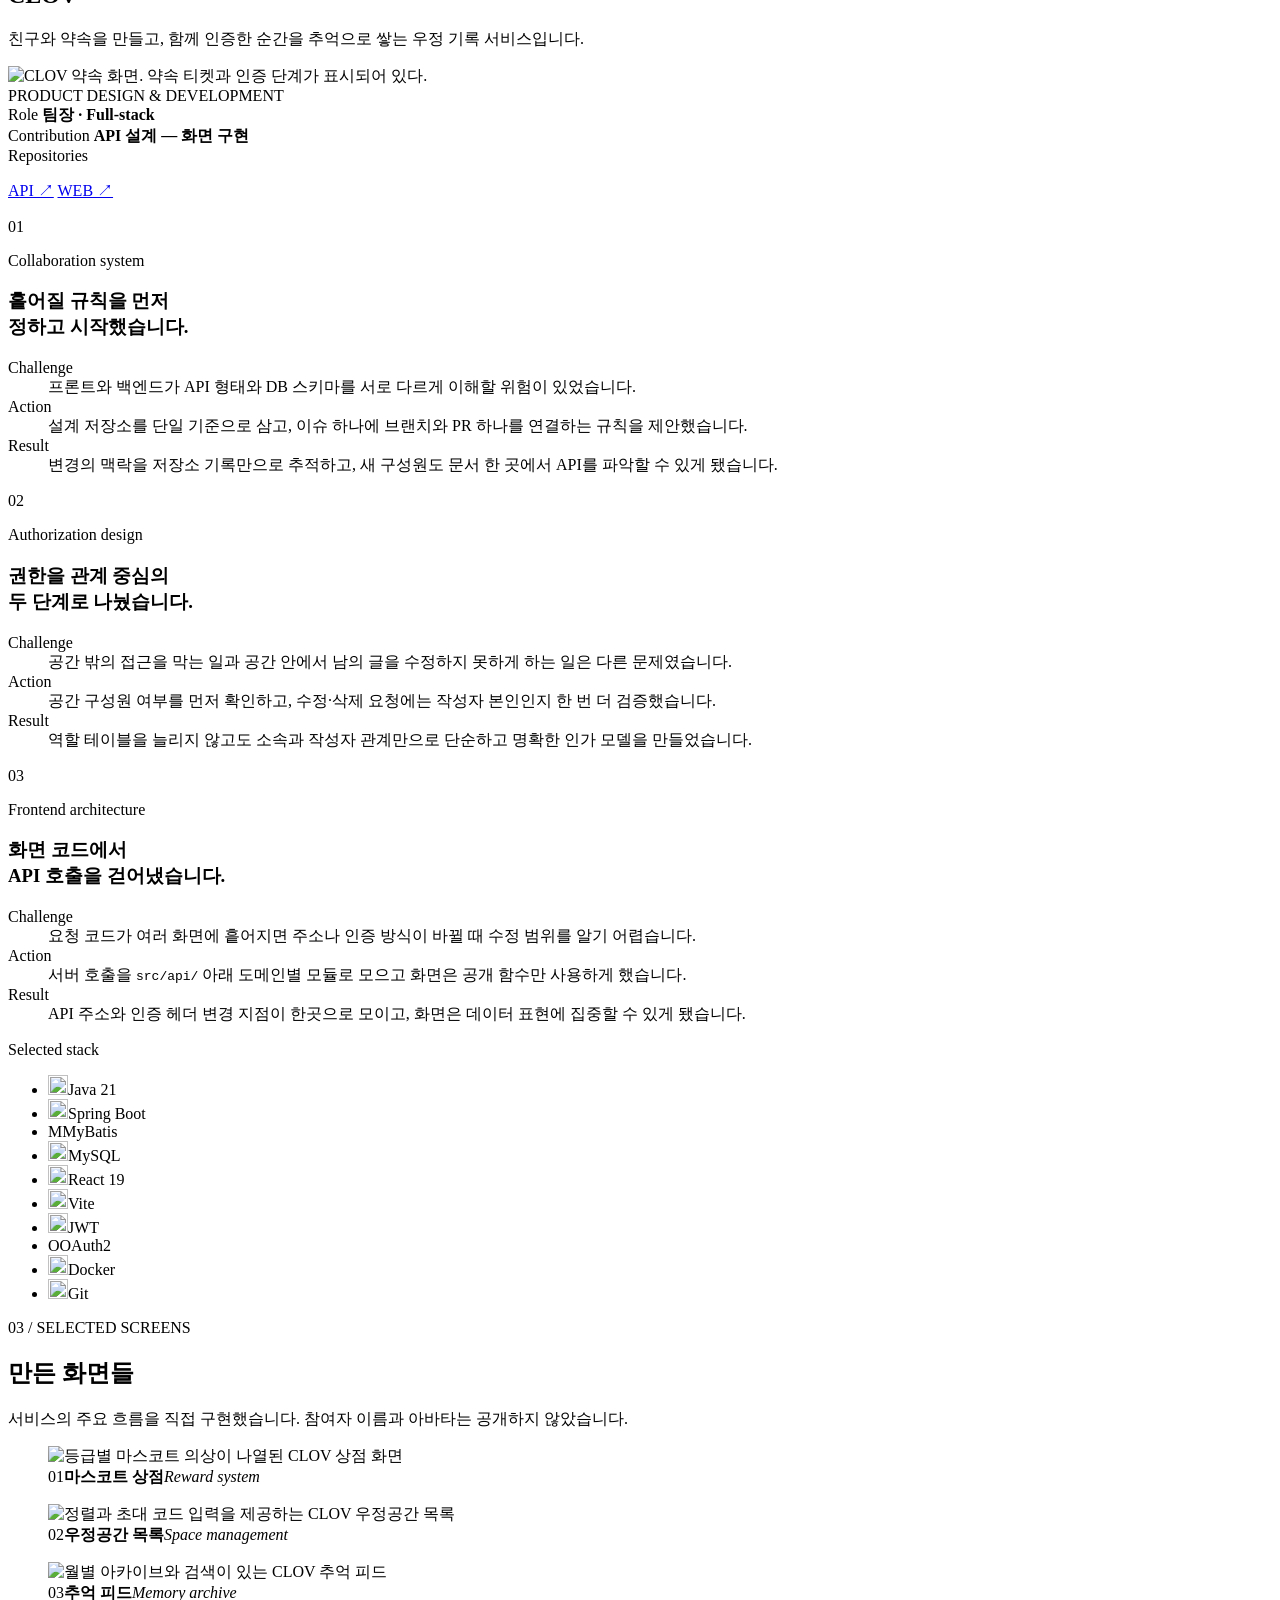
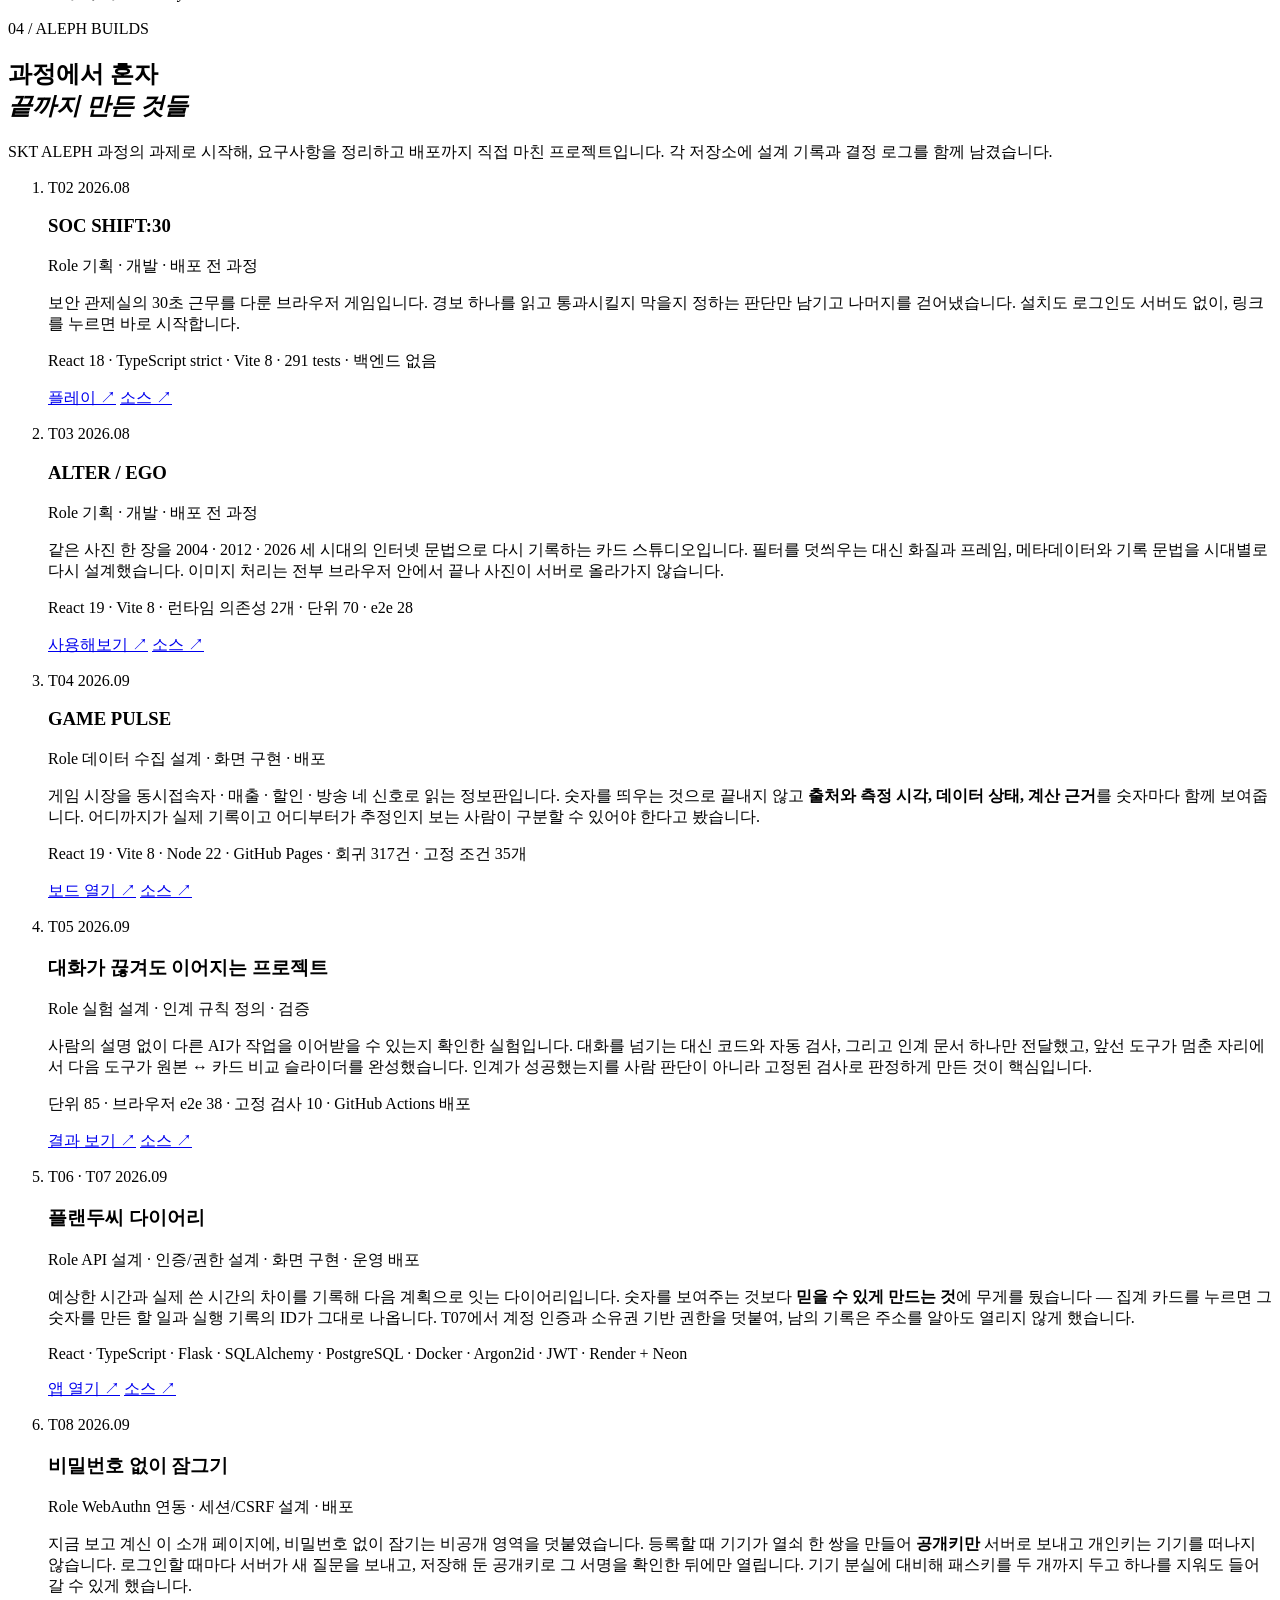
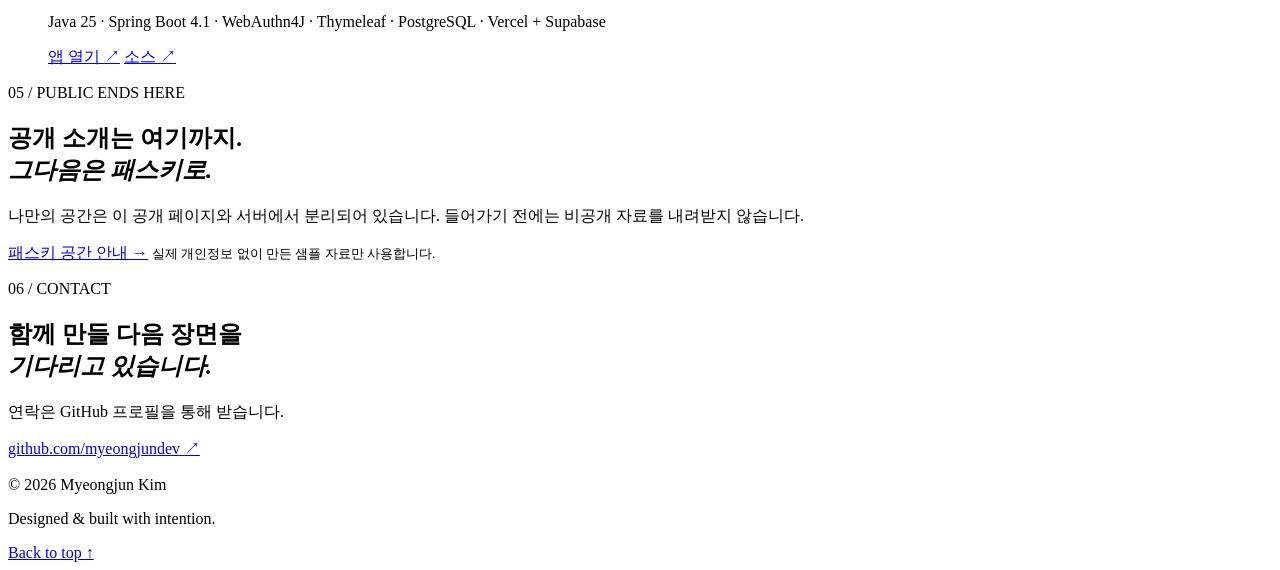
==== commit 6ab65361: "패스키 입구를 첫 화면으로 올린다 패스키가 T08의 본체인데 입구가 05 섹션에 있어서, 채점자가 네 번 스크롤해야 과제의 핵심에 닿았다. 첫 화면에서 이 페이지에 잠긴 자리가 있" ====
--- a/src/main/resources/templates/index.html
+++ b/src/main/resources/templates/index.html
@@ -34,6 +34,11 @@
         <p class="eyebrow"><span class="status-dot" aria-hidden="true"></span> FULL-STACK DEVELOPER · JAVA / REACT</p>
         <h1 id="hero-title">백엔드의 구조를 설계하고,<br><em>화면까지 완성합니다.</em></h1>
         <p class="hero__intro">이 페이지는 <strong>신입 개발자를 뽑거나 함께 팀을 이룰 사람</strong>에게, 협업 규칙을 세우고 API 설계부터 화면까지 완성하는 힘을 보여주기 위해 만들었습니다.</p>
+        <a class="hero-lock" href="/access">
+          <span class="hero-lock__tag">PASSKEY ONLY</span>
+          <span class="hero-lock__text">이 페이지에는 비밀번호 없이 <strong>패스키로만 열리는 비공개 공간</strong>이 있습니다.</span>
+          <span class="hero-lock__go" aria-hidden="true">&rarr;</span>
+        </a>
         <ul class="hero-stack" aria-label="주요 기술">
           <li><span aria-hidden="true">◆</span> Java 21</li>
           <li><span aria-hidden="true">◆</span> Spring Boot</li>
